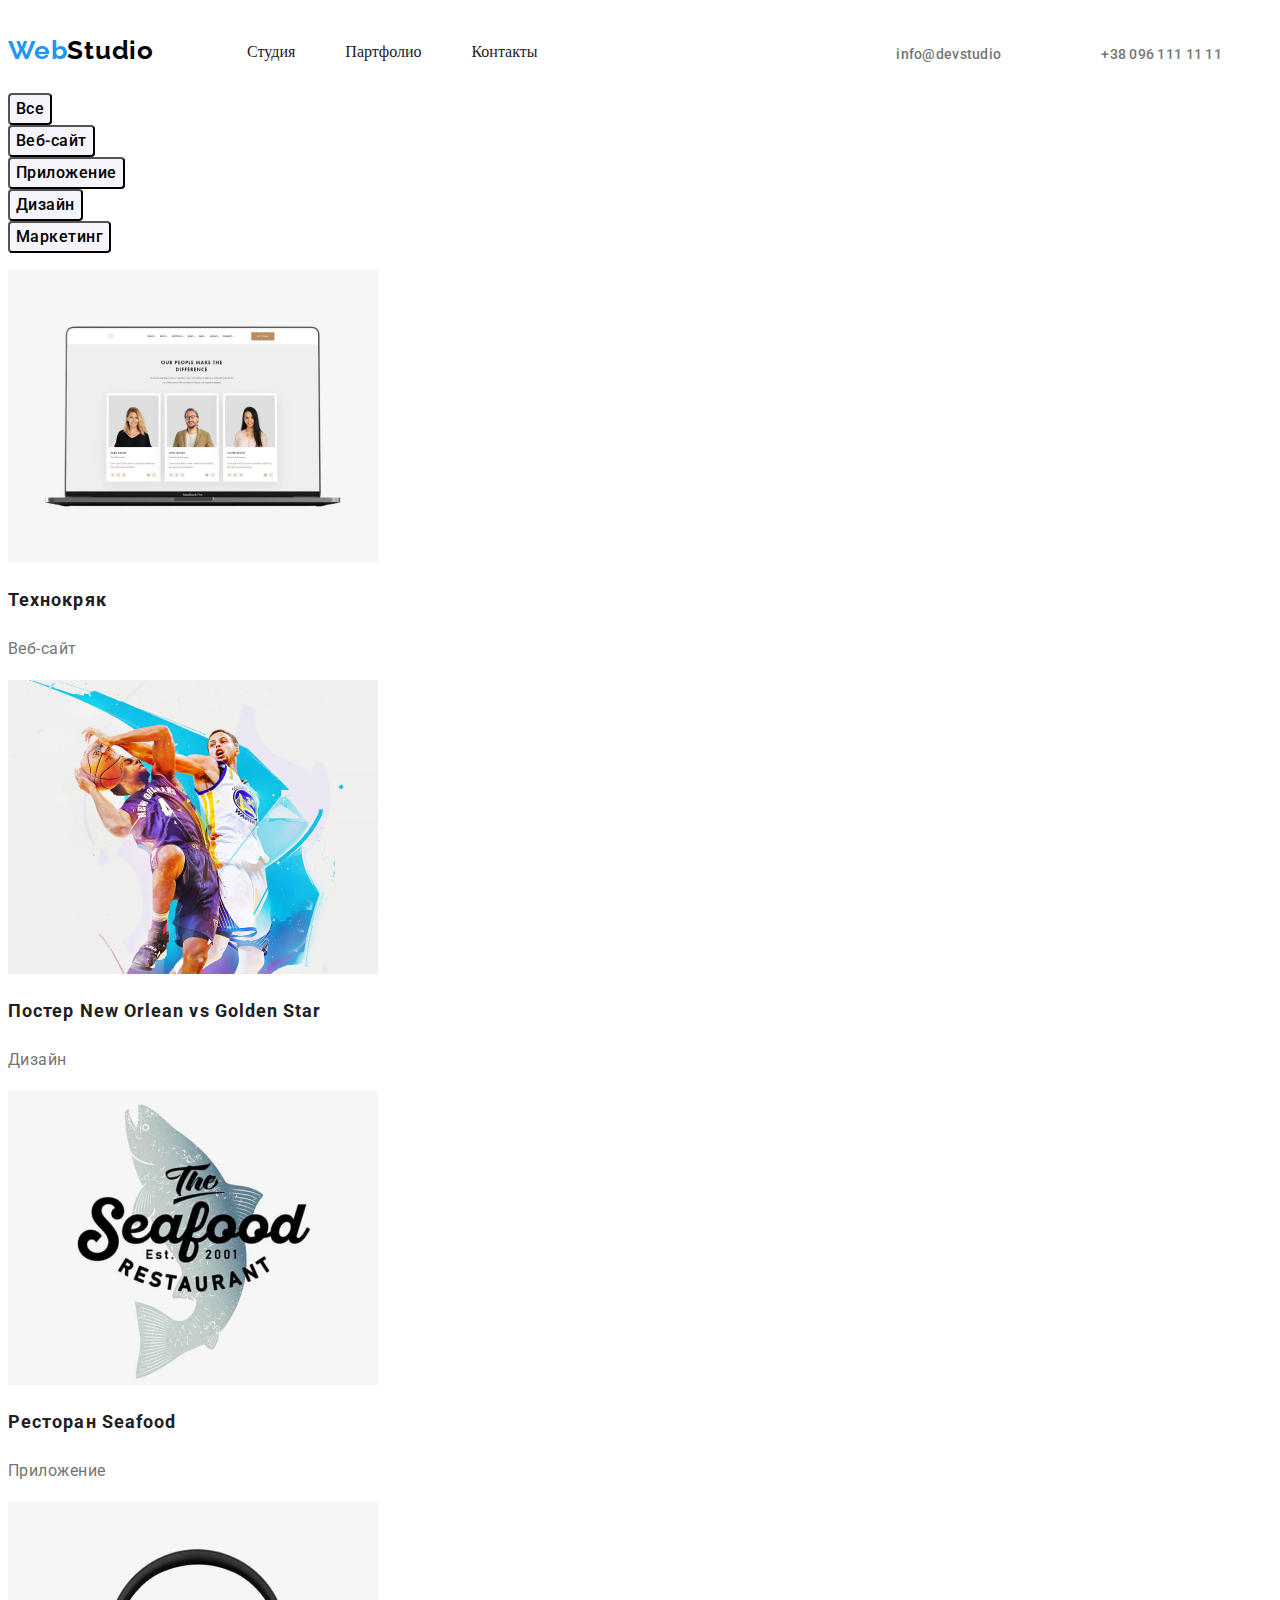
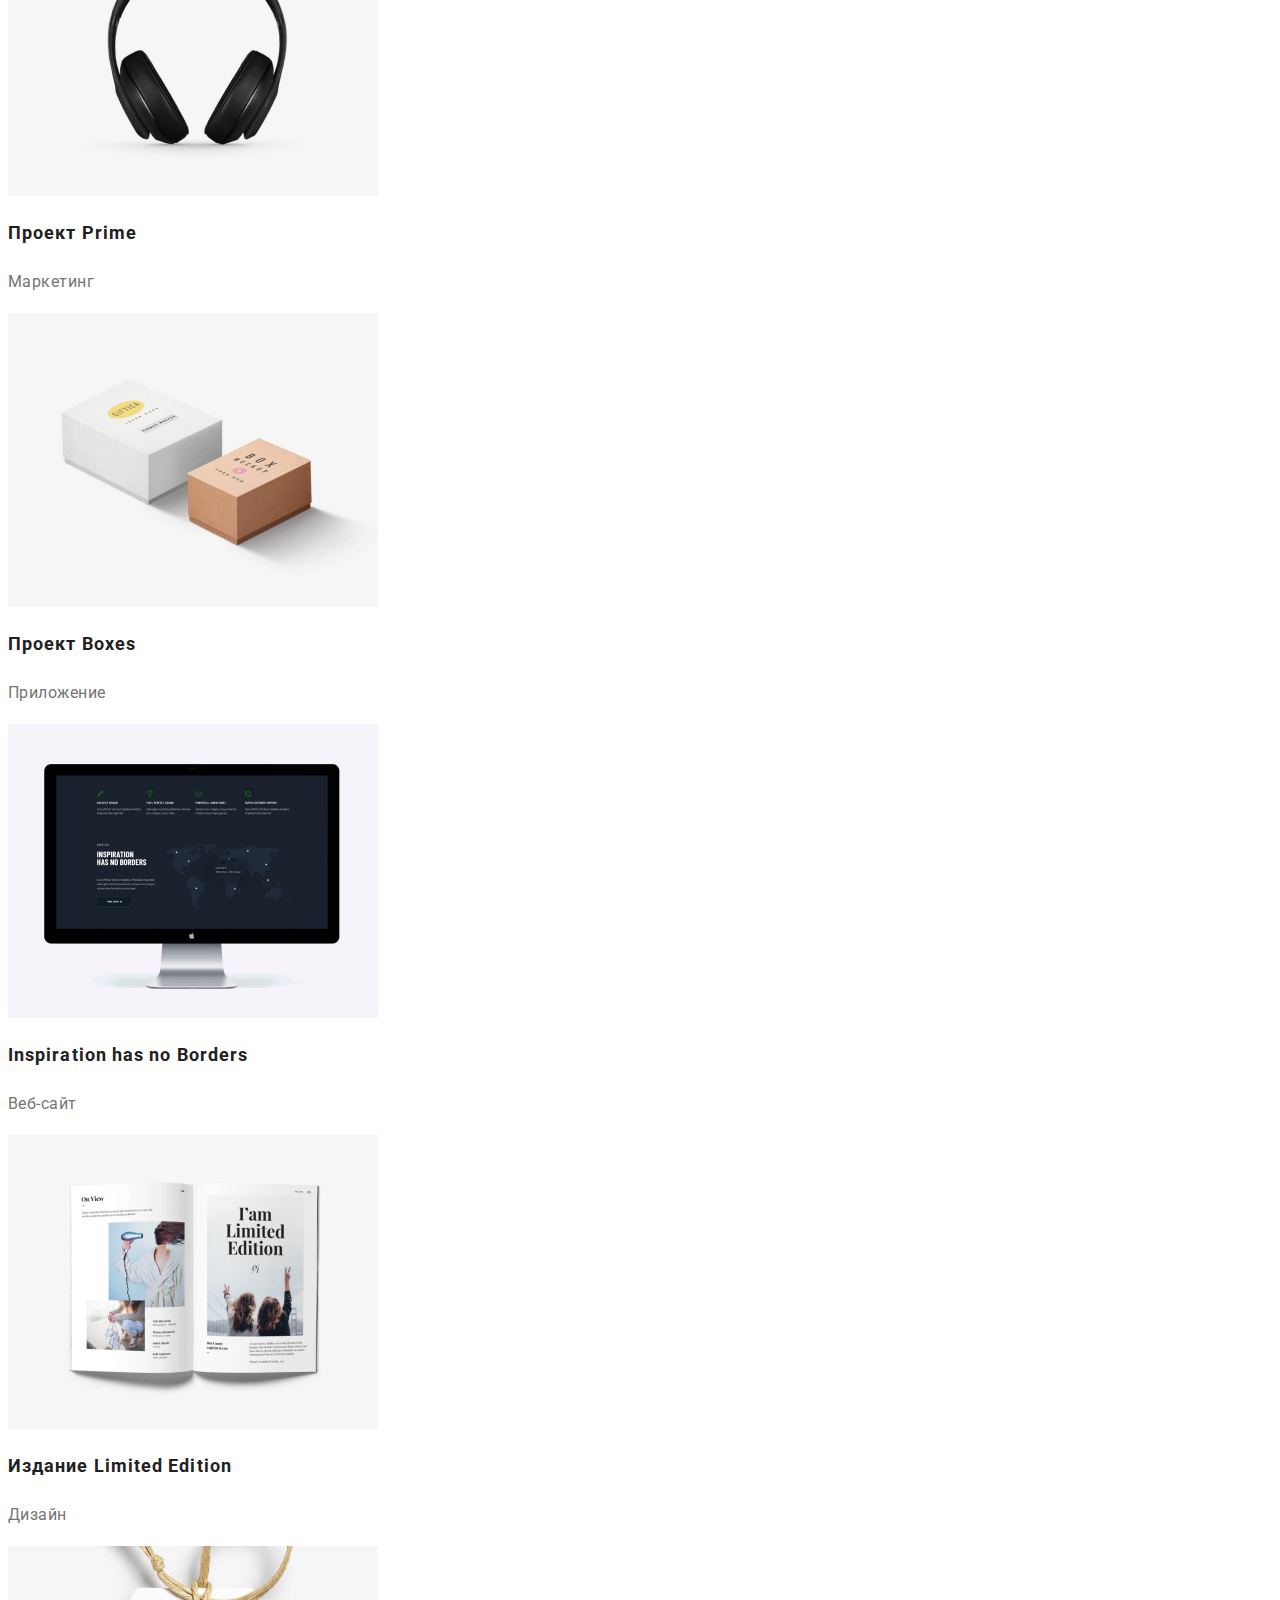
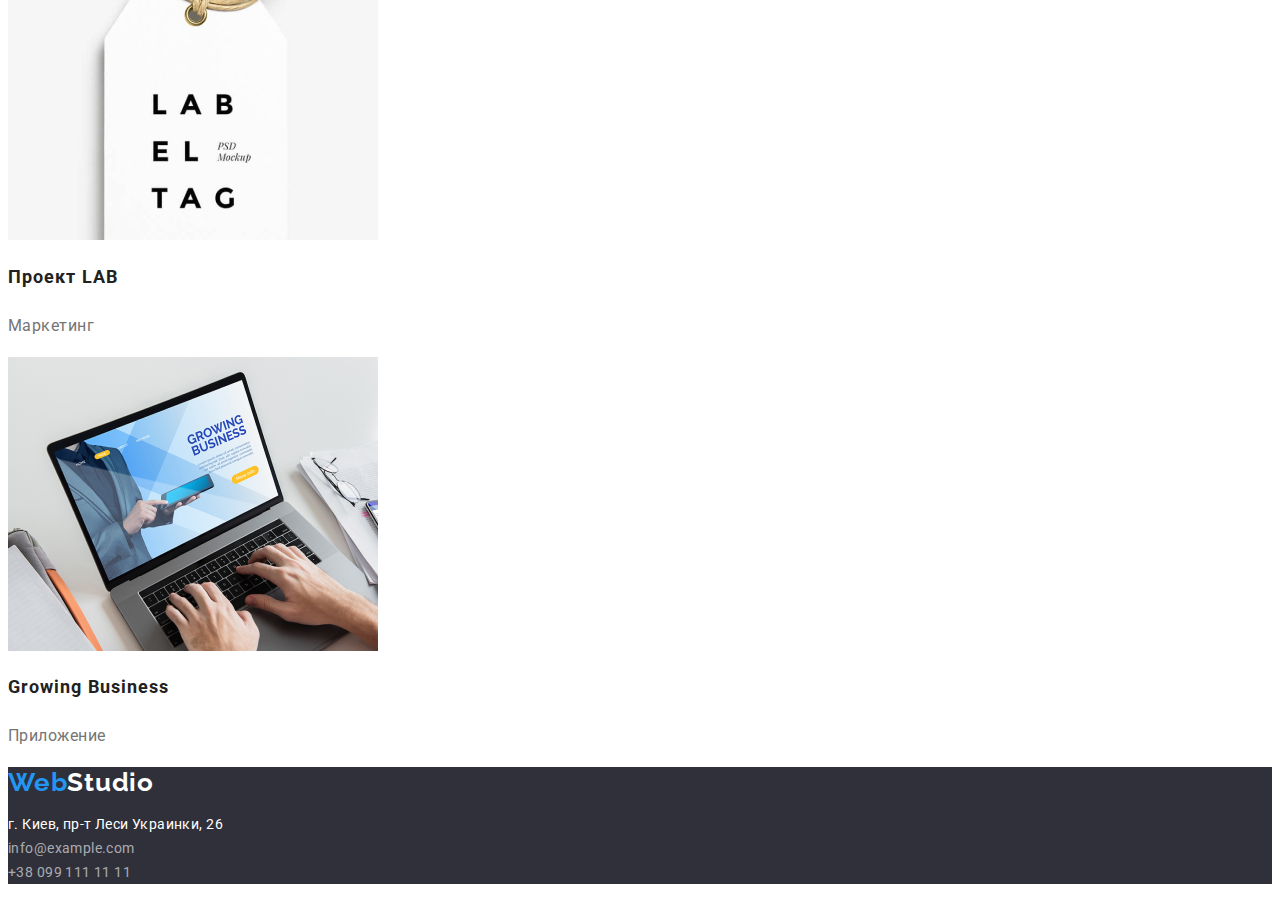
==== index (2).html @ e3ffafe0 "home work 2" ====
<!DOCTYPE html>
<html lang="ru">
  <head>
    <meta charset="UTF-8" />
    <meta http-equiv="X-UA-Compatible" content="IE=edge" />
    <meta name="viewport" content="width=device-width, initial-scale=1.0" />
    <title>Студия</title>
    <link rel="preconnect" href="https://fonts.googleapis.com" />
    <link rel="preconnect" href="https://fonts.gstatic.com" crossorigin />
    <link
      href="https://fonts.googleapis.com/css2?family=Raleway:wght@700&family=Roboto:wght@400;500;700;900&display=swap"
      rel="stylesheet"
    />
    <link rel="stylesheet" href="./css/styles.css" />
  </head>
  <body>
    <!-- Шапка -->
    <header class="header">
      <nav class="header-nav">
        <a class="link logo" href="/"
          >Web<span class="logo-color">Studio</span></a
        >
        <ul class="list header-list">
          <li class="header-list-item"><a class="link" href="">Студия</a></li>
          <li class="header-list-item">
            <a class="link" href="">Партфолио</a>
          </li>
          <li class="header-list-item"><a class="link" href="">Контакты</a></li>
        </ul>
      </nav>
      <ul class="list header-contact">
        <li>
          <a class="link header-contact-item" href="mailto:info@devstudio"
            >info@devstudio</a
          >
        </li>
        <li>
          <a class="link header-contact-item" href="tel:380961111111"
            >+38 096 111 11 11</a
          >
        </li>
      </ul>
    </header>
    <!-- Главная -->
    <main>
        <section>
          <ul class="list">
            <li><button class="list-button" type="button">Все</button></li>
            <li><button class="list-button" type="button">Веб-сайт</button></li>
            <li>
              <button class="list-button" type="button">Приложение</button>
            </li>
            <li><button class="list-button" type="button">Дизайн</button></li>
            <li>
              <button class="list-button" type="button">Маркетинг</button>
            </li>
          </ul>
        </section>
      <section>
        <ul class="list list-images">
          <li>
            <img src="./images/img-1.png" alt="Веб-сайт" width="370" />
            <h2 class="title-images">Технокряк</h2>
            <p class="text">Веб-сайт</p>
          </li>
          <li>
            <img src="./images/img-2.png" alt="Дизайн" width="370" />
            <h2 class="title-images">Постер New Orlean vs Golden Star</h2>
            <p class="text">Дизайн</p>
          </li>
          <li>
            <img src="./images/img-3.png" alt="Приложение" width="370" />
            <h2 class="title-images">Ресторан Seafood</h2>
            <p class="text">Приложение</p>
          </li>
          <li>
            <img src="./images/img-4.png" alt="Маркетинг" width="370" />
            <h2 class="title-images">Проект Prime</h2>
            <p class="text">Маркетинг</p>
          </li>
          <li>
            <img src="./images/img-5.png" alt="Приложение" width="370" />
            <h2 class="title-images">Проект Boxes</h2>
            <p class="text">Приложение</p>
          </li>
          <li>
            <img src="./images/img-6.png" alt="Веб-сайт" width="370" />
            <h2 class="title-images">Inspiration has no Borders</h2>
            <p class="text">Веб-сайт</p>
          </li>
          <li>
            <img src="./images/img-7.png" alt="Дизайн" width="370" />
            <h2 class="title-images">Издание Limited Edition</h2>
            <p class="text">Дизайн</p>
          </li>
          <li>
            <img src="./images/img-8.png" alt="Маркетинг" width="370" />
            <h2 class="title-images">Проект LAB</h2>
            <p class="text">Маркетинг</p>
          </li>
          <li>
            <img src="./images/img-9.png" alt="Приложение" width="370" />
            <h2 class="title-images">Growing Business</h2>
            <p class="text">Приложение</p>
          </li>
        </ul>
      </section>
    </main>
    <!-- Подвал -->
    <footer class="footer">
      <a class="link logo-footer" href="/"
        >Web<span class="logo-footer-color">Studio</span>
      </a>
      <address>
        <ul class="list list-address">
          <li>
            <a
              class="link list-address-link"
              href="https://www.google.com/maps/place/бульвар+Лесі+Українки,+26,+Київ,+02000"
              target="_blank"
              rel="noopener noreferrer"
              >г. Киев, пр-т Леси Украинки, 26</a
            >
          </li>
          <li>
            <a class="link list-address-item" href="info@example.com"
              >info@example.com</a
            >
          </li>
          <li>
            <a class="link list-address-item" href="tel:380991111111"
              >+38 099 111 11 11</a
            >
          </li>
        </ul>
      </address>
    </footer>
  </body>
</html>
---- css/styles.css ----
.list {
    padding: 0;
    list-style: none;
}
.link {
    text-decoration: none;
}
.logo-color {
color: #000;
}
.logo {
margin-right: 93px;
font-family:'Raleway', sans-serif;
font-style: normal;
font-weight: 700;
font-size: 26px;
line-height: 31px;
letter-spacing: 0.03em;
color: #2196F3;
display: inline-block;
}
.header{
    padding-top: 24px;
    display: flex;
    justify-content: space-between;
    align-items: baseline;
}
.header-nav {
    display: flex;
}
.header-list {
    margin-top: 8px;
    display: flex;
    min-width: 300px;
}
.header-contact {
    display: flex;
    font-family:'Roboto', sans-serif;
    font-style: normal;
    font-weight: 500;
    font-size: 14px;
    line-height: 16px;
    letter-spacing: 0.02em;
}
.header-contact-item {
    color: #757575;
    padding: 0 50px;
}
.header-contact-item:hover {
    color: #2196F3;
}
.header-contact-item:focus {
    color: #2196F3;
}
.header-list-item:nth-child(2){
    padding: 0 50px;
}
.header-list-item .link{
    color: #212121;
    transition: color 500ms;
}
.header-list-item .link:hover{
    color: #2196F3;
}
.header-list-item .link:focus {
    color: #2196F3;
}
.hero {
    background: #2F303A;
}
.title {
    font-family: 'Roboto', sans-serif;
    font-style: normal;
    font-weight: 900;
    font-size: 44px;
    line-height: 60px; 
    text-align: center;
    letter-spacing: 0.06em;
    text-transform: uppercase;
    color: #FFFFFf; 
}
.button {
    font-family: 'Roboto', sans-serif;
    font-style: normal;
    font-weight: 700;
    font-size: 16px;
    line-height: 30px;
    display: flex;
    align-items: center;
    text-align: center;
    letter-spacing: 0.06em;
    color: #FFFFFF;
    background: #2196F3;
    box-shadow: 0px 4px 4px rgba(0, 0, 0, 0.15);
    border-radius: 4px;
}
.about-title {
   display: none;
}
.main-list {
    font-family: 'Roboto', sans-serif;
    font-style: normal;
    letter-spacing: 0.03em;
    font-size: 14px;
}
.main-list-title {
    font-weight: 700;
    line-height: 16px;
    text-transform: uppercase;
    color: #212121;
}
.main-text {
    font-weight: 400;
    line-height: 24px;
    color: #757575;
}
.second-title {
    font-family: 'Roboto', sans-serif;
    font-style: normal;
    font-weight: 700;
    font-size: 36px;
    line-height: 42px;
    text-align: center;
    letter-spacing: 0.03em;
    color: #212121;
}
.list-persons {
    font-family: 'Roboto', sans-serif;
    font-style: normal;
    font-size: 16px;
    line-height: 19px;
    text-align: center;
    letter-spacing: 0.03em;
}
.list-persons-name {
    font-weight: 500;
    letter-spacing: 0.03em;
    color: #212121;
}
.list-persons-item {
    font-weight: 400;
    letter-spacing: 0.03em;
    color: #757575;
}
.footer {
    background: #2F303A;
}
.logo-footer {
    margin-right: 93px;
    font-family: 'Raleway', sans-serif;
    font-style: normal;
    font-weight: 700;
    font-size: 26px;
    line-height: 31px;
    letter-spacing: 0.03em;
    color: #2196F3;
    display: inline-block;
}
.logo-footer-color {
    color: #FFFFFF;
}
.list-address {
    font-family: 'Roboto', sans-serif;
    font-style: normal;
    font-weight: 400;
    font-size: 14px;
    line-height: 24px;
    letter-spacing: 0.03em;
}
.list-address-link {
    color: #FFFFFF;
}
.list-address-item {
    color: rgba(255, 255, 255, 0.6);
}
.list-button {
    font-family: 'Roboto', sans-serif;
    font-style: normal;
    font-weight: 500;
    font-size: 16px;
    line-height: 26px;
    text-align: center;
    letter-spacing: 0.03em;
    background: #F5F4FA;
    border-radius: 4px;
}
.list-button:hover {
    color: #FFFFFF;
    background: #2196F3;
}
.list-images {
    font-family: 'Roboto', sans-serif;
    font-style: normal;
}
.title-images {
    font-weight: 700;
    font-size: 18px;
    line-height: 36px;
    letter-spacing: 0.06em;
    color: #212121;
}
.text {
    font-weight: 400;
    font-size: 16px;
    line-height: 30px;
    letter-spacing: 0.03em;
    color: #757575;
}
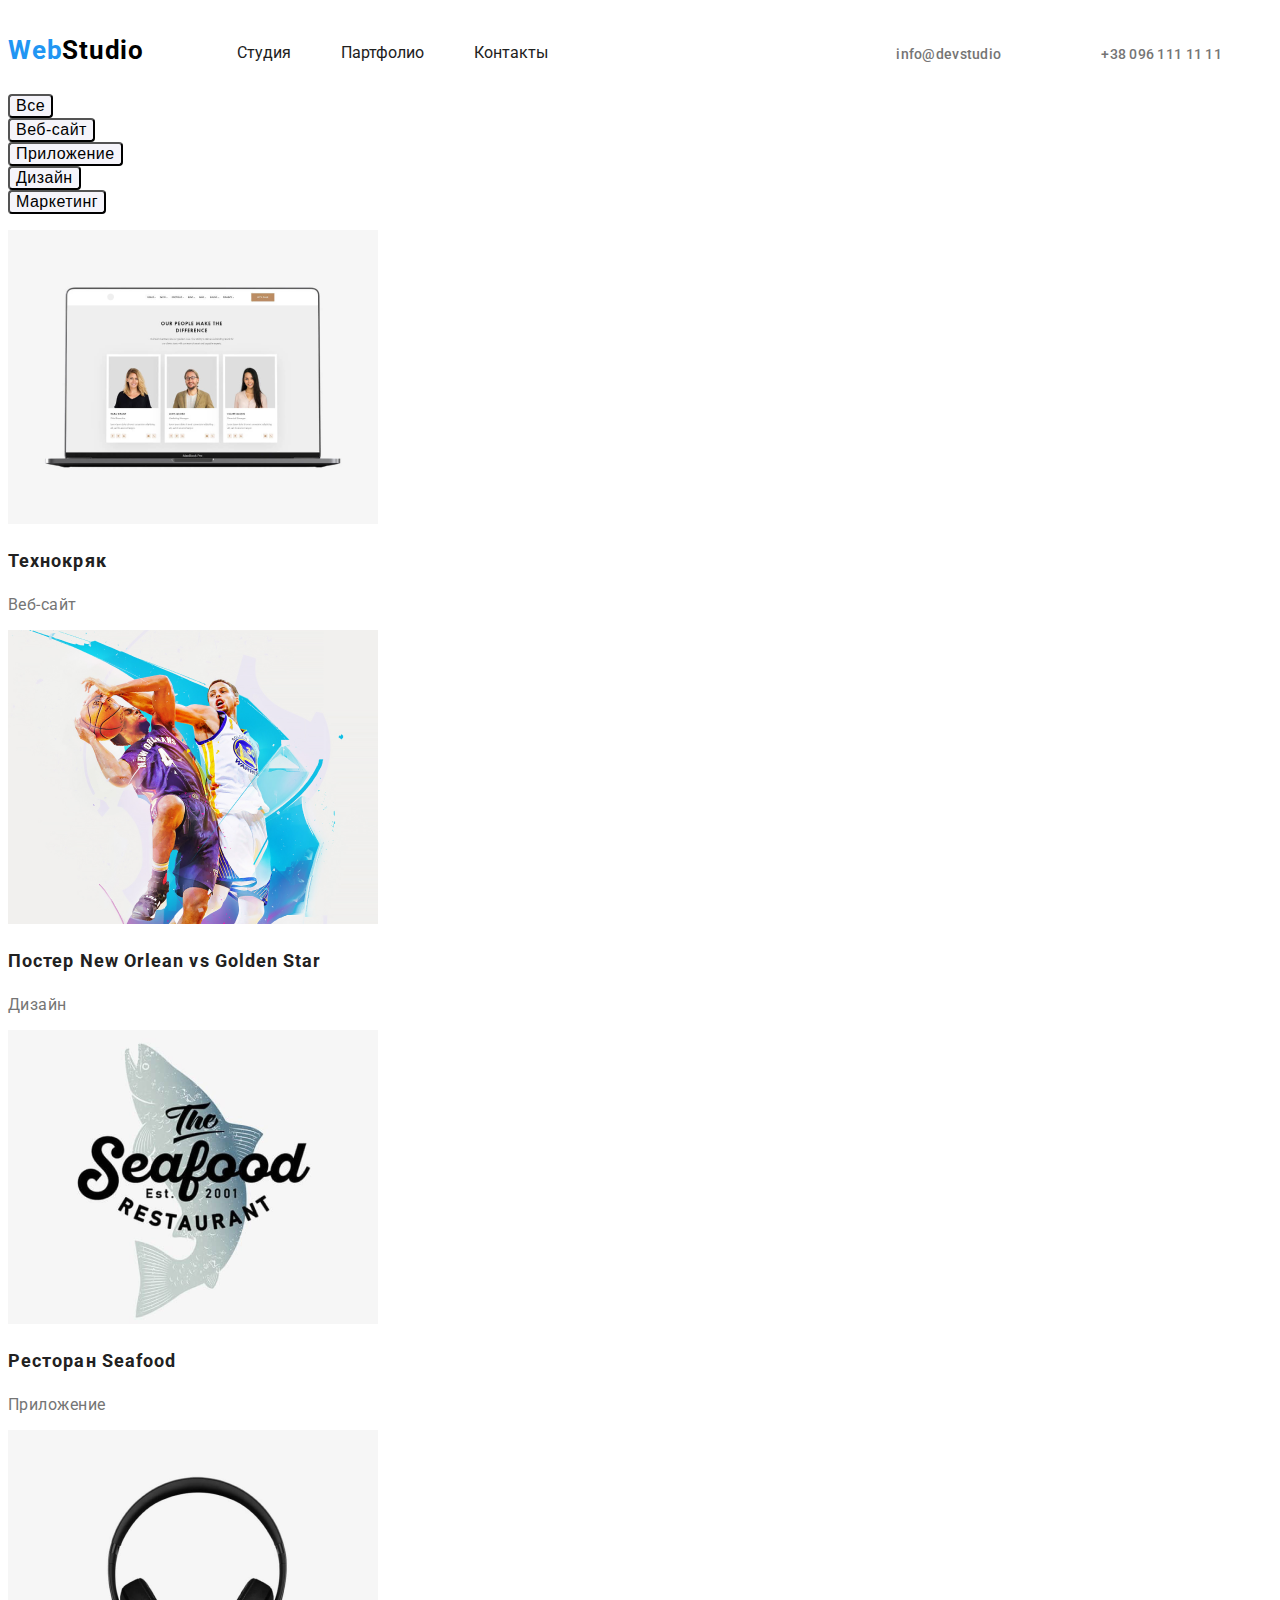
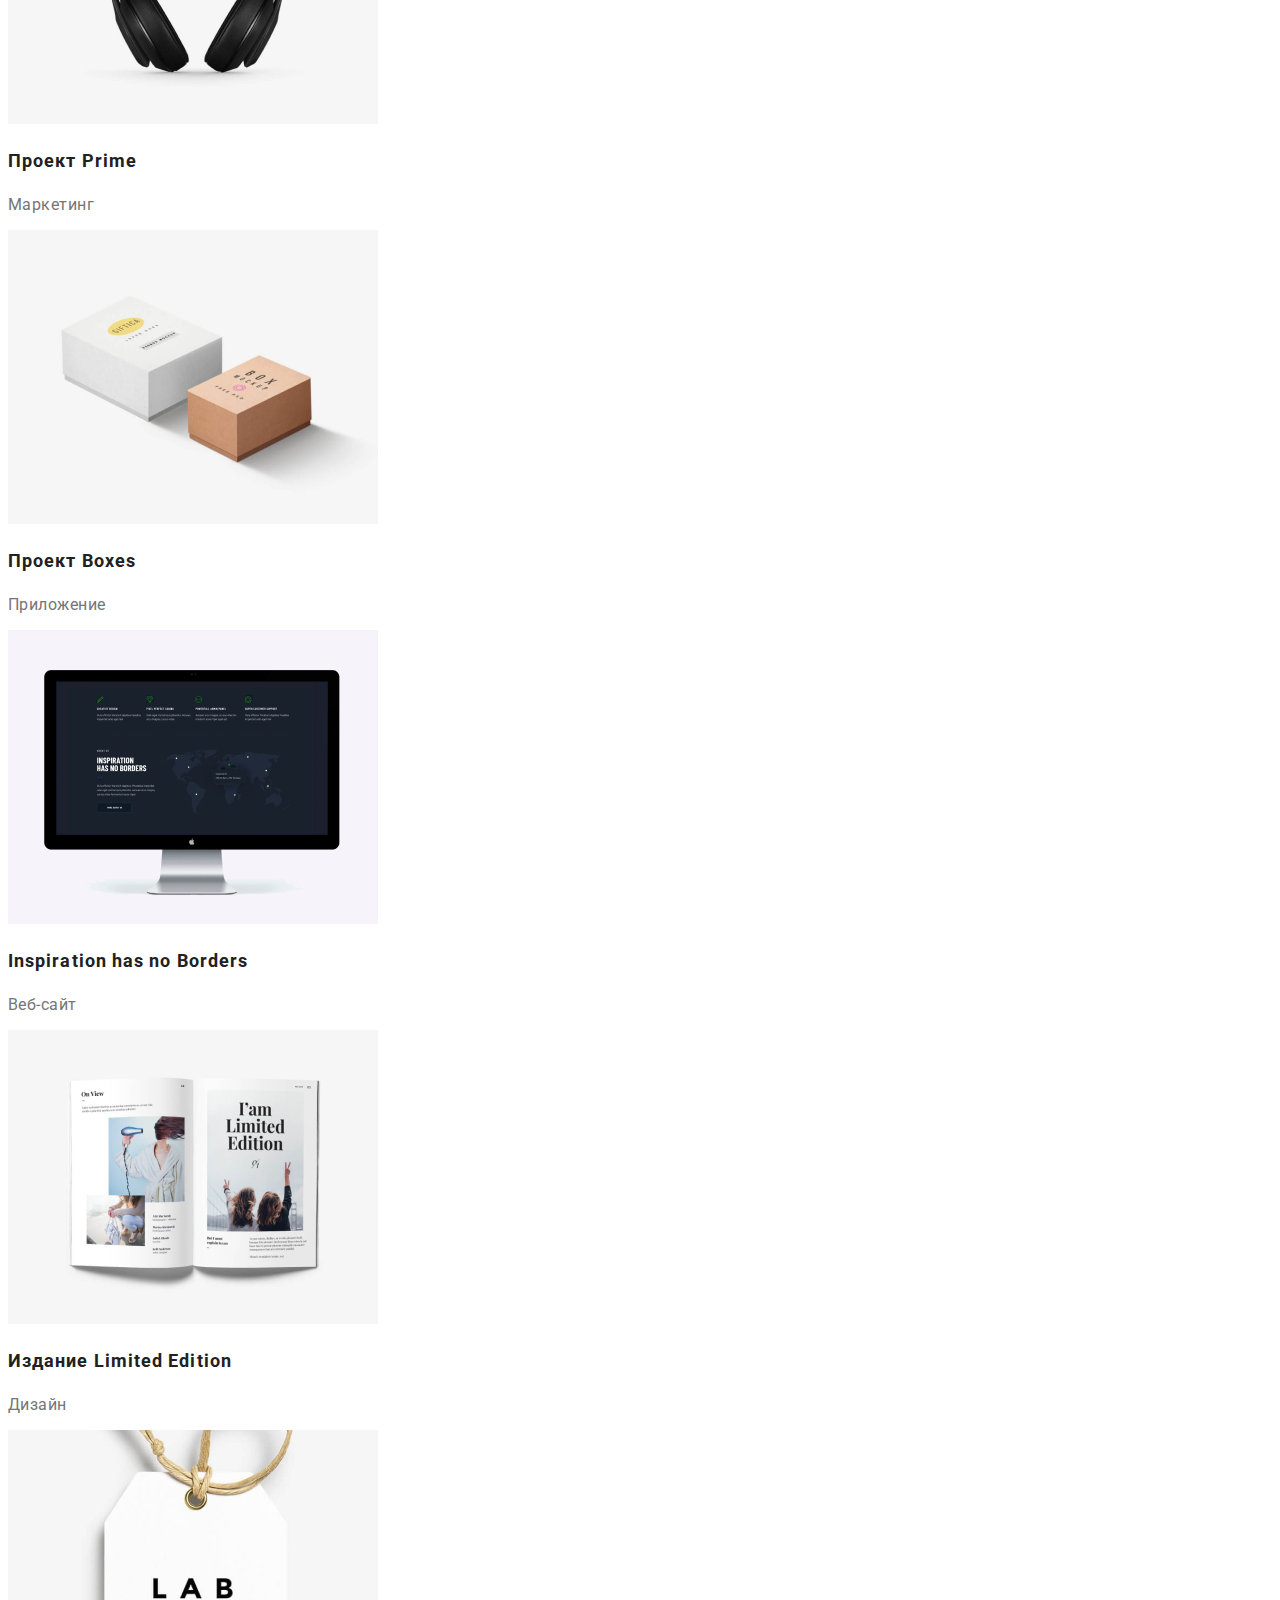
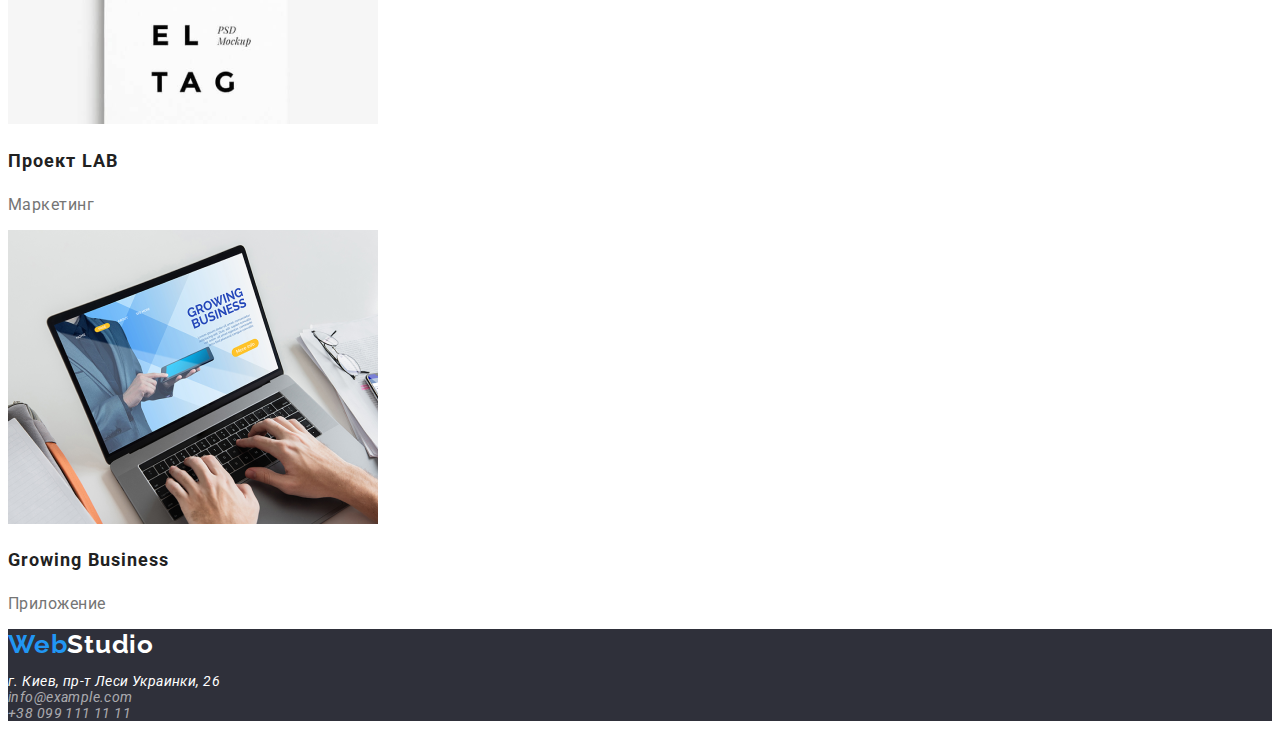
==== commit 4f81eb1b: "hw2" ====
--- a/index (2).html
+++ b/index (2).html
@@ -57,7 +57,7 @@
           </ul>
         </section>
       <section>
-        <ul class="list list-images">
+        <ul class="list">
           <li>
             <img src="./images/img-1.png" alt="Веб-сайт" width="370" />
             <h2 class="title-images">Технокряк</h2>
--- a/css/styles.css
+++ b/css/styles.css
@@ -1,3 +1,8 @@
+Body {
+    font-family:'Roboto', sans-serif;
+    font-style: normal;
+    color: #212121;
+}
 .list {
     padding: 0;
     list-style: none;
@@ -10,11 +15,9 @@
 }
 .logo {
 margin-right: 93px;
-font-family:'Raleway', sans-serif;
-font-style: normal;
 font-weight: 700;
 font-size: 26px;
-line-height: 31px;
+line-height: 1,19;
 letter-spacing: 0.03em;
 color: #2196F3;
 display: inline-block;
@@ -35,11 +38,9 @@
 }
 .header-contact {
     display: flex;
-    font-family:'Roboto', sans-serif;
-    font-style: normal;
     font-weight: 500;
     font-size: 14px;
-    line-height: 16px;
+    line-height: 1,14;
     letter-spacing: 0.02em;
 }
 .header-contact-item {
@@ -56,8 +57,8 @@
     padding: 0 50px;
 }
 .header-list-item .link{
+    transition: color 500ms;
     color: #212121;
-    transition: color 500ms;
 }
 .header-list-item .link:hover{
     color: #2196F3;
@@ -69,22 +70,18 @@
     background: #2F303A;
 }
 .title {
-    font-family: 'Roboto', sans-serif;
-    font-style: normal;
     font-weight: 900;
     font-size: 44px;
-    line-height: 60px; 
+    line-height: 1,36; 
     text-align: center;
     letter-spacing: 0.06em;
     text-transform: uppercase;
     color: #FFFFFf; 
 }
 .button {
-    font-family: 'Roboto', sans-serif;
-    font-style: normal;
     font-weight: 700;
     font-size: 16px;
-    line-height: 30px;
+    line-height: 1,88;
     display: flex;
     align-items: center;
     text-align: center;
@@ -93,42 +90,35 @@
     background: #2196F3;
     box-shadow: 0px 4px 4px rgba(0, 0, 0, 0.15);
     border-radius: 4px;
+    cursor: pointer;
 }
 .about-title {
    display: none;
 }
 .main-list {
-    font-family: 'Roboto', sans-serif;
-    font-style: normal;
     letter-spacing: 0.03em;
     font-size: 14px;
 }
 .main-list-title {
     font-weight: 700;
-    line-height: 16px;
+    line-height: 1,14;
     text-transform: uppercase;
-    color: #212121;
 }
 .main-text {
     font-weight: 400;
-    line-height: 24px;
+    line-height: 1,71;
     color: #757575;
 }
 .second-title {
-    font-family: 'Roboto', sans-serif;
-    font-style: normal;
     font-weight: 700;
     font-size: 36px;
-    line-height: 42px;
+    line-height: 1,67;
     text-align: center;
     letter-spacing: 0.03em;
-    color: #212121;
 }
 .list-persons {
-    font-family: 'Roboto', sans-serif;
-    font-style: normal;
     font-size: 16px;
-    line-height: 19px;
+    line-height: 1,89;
     text-align: center;
     letter-spacing: 0.03em;
 }
@@ -151,7 +141,7 @@
     font-style: normal;
     font-weight: 700;
     font-size: 26px;
-    line-height: 31px;
+    line-height: 1,92;
     letter-spacing: 0.03em;
     color: #2196F3;
     display: inline-block;
@@ -160,11 +150,9 @@
     color: #FFFFFF;
 }
 .list-address {
-    font-family: 'Roboto', sans-serif;
-    font-style: normal;
     font-weight: 400;
     font-size: 14px;
-    line-height: 24px;
+    line-height: 1,71;
     letter-spacing: 0.03em;
 }
 .list-address-link {
@@ -174,35 +162,29 @@
     color: rgba(255, 255, 255, 0.6);
 }
 .list-button {
-    font-family: 'Roboto', sans-serif;
-    font-style: normal;
     font-weight: 500;
     font-size: 16px;
-    line-height: 26px;
+    line-height: 1,63;
     text-align: center;
     letter-spacing: 0.03em;
     background: #F5F4FA;
     border-radius: 4px;
+    cursor: pointer;
 }
 .list-button:hover {
     color: #FFFFFF;
     background: #2196F3;
 }
-.list-images {
-    font-family: 'Roboto', sans-serif;
-    font-style: normal;
-}
 .title-images {
     font-weight: 700;
     font-size: 18px;
-    line-height: 36px;
+    line-height: 2;
     letter-spacing: 0.06em;
-    color: #212121;
 }
 .text {
     font-weight: 400;
     font-size: 16px;
-    line-height: 30px;
+    line-height: 1,88;
     letter-spacing: 0.03em;
     color: #757575;
 }